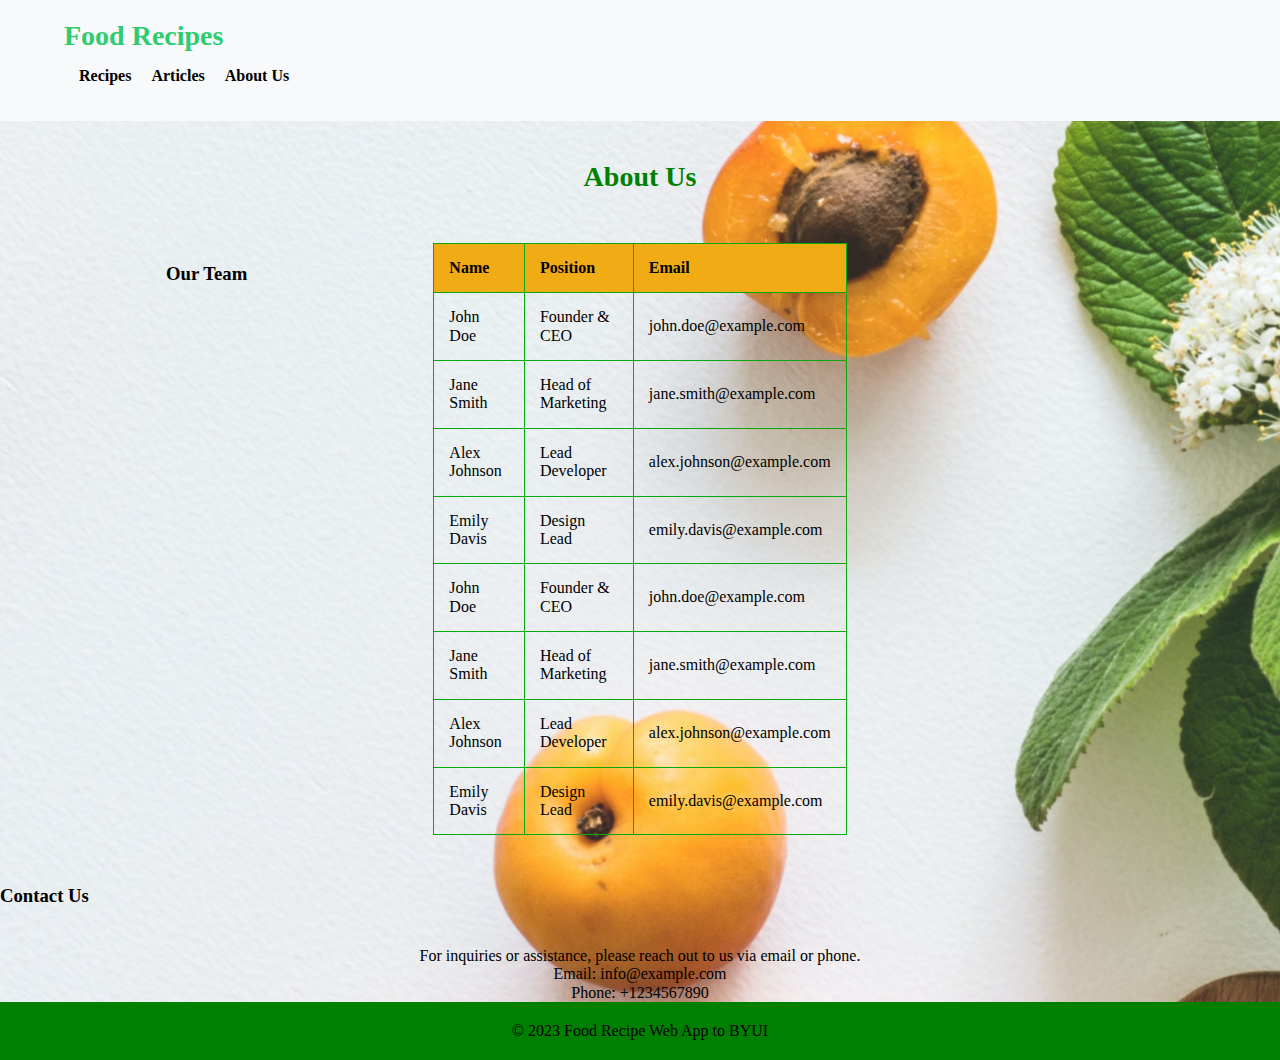
==== about/about_us.html @ cf3eae05 "updates" ====
<!DOCTYPE html>
<html lang="en">

<head>
    <meta charset="UTF-8" />
    <title>Food Recipe Web App - About Us</title>
    <link rel="stylesheet" href="/styles/styles.css">
    <link rel="stylesheet" href="/styles/large.css">
    <link rel="stylesheet" href="/styles/medium.css">
    <link rel="stylesheet" href="/styles/normalize.css">
    <link rel="icon" type="image/x-icon" href="uploads/favicon.ico">
    <script src="/js/about.js" defer></script>
</head>

<body>
    <header>
        <nav class="navbar">
            <div class="container">
                <h1 class="logo">Food Recipes</h1>
                <ul class="nav-links">
                    <li><a href="/index.html" class="nav-link">Recipes</a></li>
                    <li><a href="/articles/articles.html" class="nav-link">Articles</a></li>
                    <li><a href="/about/about_us.html" class="nav-link">About Us</a></li>
                </ul>
            </div>
        </nav>
    </header>

    <section id="about">
        <h2 class="section-title">About Us</h2>
        <div class="team-members">
            <h3>Our Team</h3>
            <table id="team-table">
                <thead>
                    <tr>
                        <th>Name</th>
                        <th>Position</th>
                        <th>Email</th>
                    </tr>
                </thead>
                <tbody>
                </tbody>
            </table>
        </div>

        <div class="contact-us">
            <h3>Contact Us</h3>
            <p>
                For inquiries or assistance, please reach out to us via email or phone.
            </p>
            <p>Email: <span id="email">info@foodrecipe.com</span></p>
            <p>Phone: <span id="phone">+1234567890</span></p>
        </div>
    </section>

    <footer class="footer">
        <div class="container">
            <p>&copy; 2023 Food Recipe Web App to BYUI</p>
        </div>
    </footer>
</body>

</html>
---- styles/styles.css ----
* {
  box-sizing: border-box;
  margin: 0;
  padding: 0;
}

/* Styling for Recipe Cards */
.recipe-card {
  border: 1px solid #fff;
  border-radius: 5px;
  padding: 10px;
  margin-bottom: 20px;
  display: flex;
  flex-direction: row;
  align-items: center;
  width: 100%;
}

.recipe-image {
  width: 150px; /* Adjust image size */
  height: 150px; /* Adjust image size */
  margin-right: 10px;
  border-radius: 5px;
  /* Additional styling properties for the image */
}

.recipe-details {
  flex-grow: 1;
}

.recipe-title {
  margin-top: 0;
  font-size: 18px;
}

.recipe-description {
  color: #000;
}

/* Styling for Article Cards */
.article-card {
  border: 1px solid orangered;
  border-radius: 5px;
  padding: 10px;
  margin-bottom: 20px;
  width: 100%;
}

.article-title {
  margin-top: 0;
  font-size: 18px;
  color: #09a80e;
}

.article-summary {
  color: #fff;
}

.read-more {
  text-decoration: none;
  color: tomato;
  display: block;
  margin-top: 10px;
}

.item {
  flex: 2;
}
p, h1,h3,h4 {
  color: #000;
}

.element {
  transition: transform 0.3s ease-in-out;
}

.element:hover {
  transform: scale(1.1);
}


.element {
  animation: move 2s infinite;
}

.container {
  width: 80%;
  margin: 0 auto;
}


/* Navbar Styles */
.navbar {
  background-color: #f8f9fa;
  padding: 20px 0;
}

/* Section Styles */
.section-title {
  margin-top: 40px;
  text-align: center;
  font-size: 2em;
  color: green;
}

.team-members,
.contact-us {
  margin-top: 30px;
}

/* Table Styles */
#team-table {
  width: 100%;
  border-collapse: collapse;
  margin-top: 20px;
}

#team-table th,
#team-table td {
  border: 1px solid #09a80e;
  padding: 10px;
}

#team-table th {
  background-color: #f1ab14;
  font-weight: bold;
  text-align: left;
}

/* Contact Us Section Styles */
.contact-us {
  text-align: center;
}
.navbar {
  display: flex;
  justify-content: space-between;
  align-items: center;
}

.logo {
  font-size: 28px;
  margin: 0;
  color: #2ecc71;
}

.nav-links {
  list-style-type: none;
  margin: 5px;
  padding: 10px;
  display: flex;
}

.nav-link {
  text-decoration: none;
  color: #000;
  margin-right: 20px;
  font-weight: bold;
}

/* Section styles */
.section-title {
  font-size: 28px;
  margin-bottom: 20px;
}

/* Footer styles */
.footer {
  background-color: green;
  color: #fff;
  text-align: center;
  padding: 20px 0;
}
img {
  border-radius: 10px;
  width: 95px;
  height: 95px;
  cursor: pointer;
  margin: 10px;
}

body {
  background-image: url("/uploads/back2.jpg");
  background-color: transparent;

}
---- styles/large.css ----
@media only screen and (min-width: 64rem) {
   .container {
       width: 90%; /* Adjust the width as needed */
   }
   h2 {
      justify-content: center;
   }

   /* Three-column grid for team members */
   .team-members {
       display: grid;
       grid-template-columns: repeat(3, 1fr); /* Three equal columns */
       gap: 20px; /* Gap between grid items */
   }

   /* Adjustments for the table on larger screens */
   #team-table {
       width: 100%;
       margin-top: 20px;
   }

   #team-table th,
   #team-table td {
       padding: 15px; /* Adjust table cell padding */
   }
   
.article-list {
   display: grid;
   grid-template-columns: 1fr 1fr 1fr 1fr;
   gap: 20px;
   margin: 0;
 }
 
   .about h2,h3 {
       margin: 20px auto;
       display: flex;
       justify-content: left;
       padding: 20px 0;
     }
   }
---- styles/medium.css ----
@media only screen and (min-width: 37.5rem) {
  
   nav button {
      display: none;
   }
   nav {
     display: inline-block;
     align-items: center;
   }
   nav ul#primaryNav{
      display: flex;
      margin-left: 2vw;
      justify-content: center;
      border-right: 1px solid rgba(0, 0, 0, 0.3);
      font-size: 24px;
      font-family: 'Lucida Sans', 'Lucida Sans Regular', 'Lucida Grande', 'Lucida Sans Unicode', Geneva, Verdana, sans-serif
      ;
   }
   .article-list {
      grid-template-columns:1fr 1fr 1fr;
      gap: 20px;
      margin: 0;
    }
    
   }
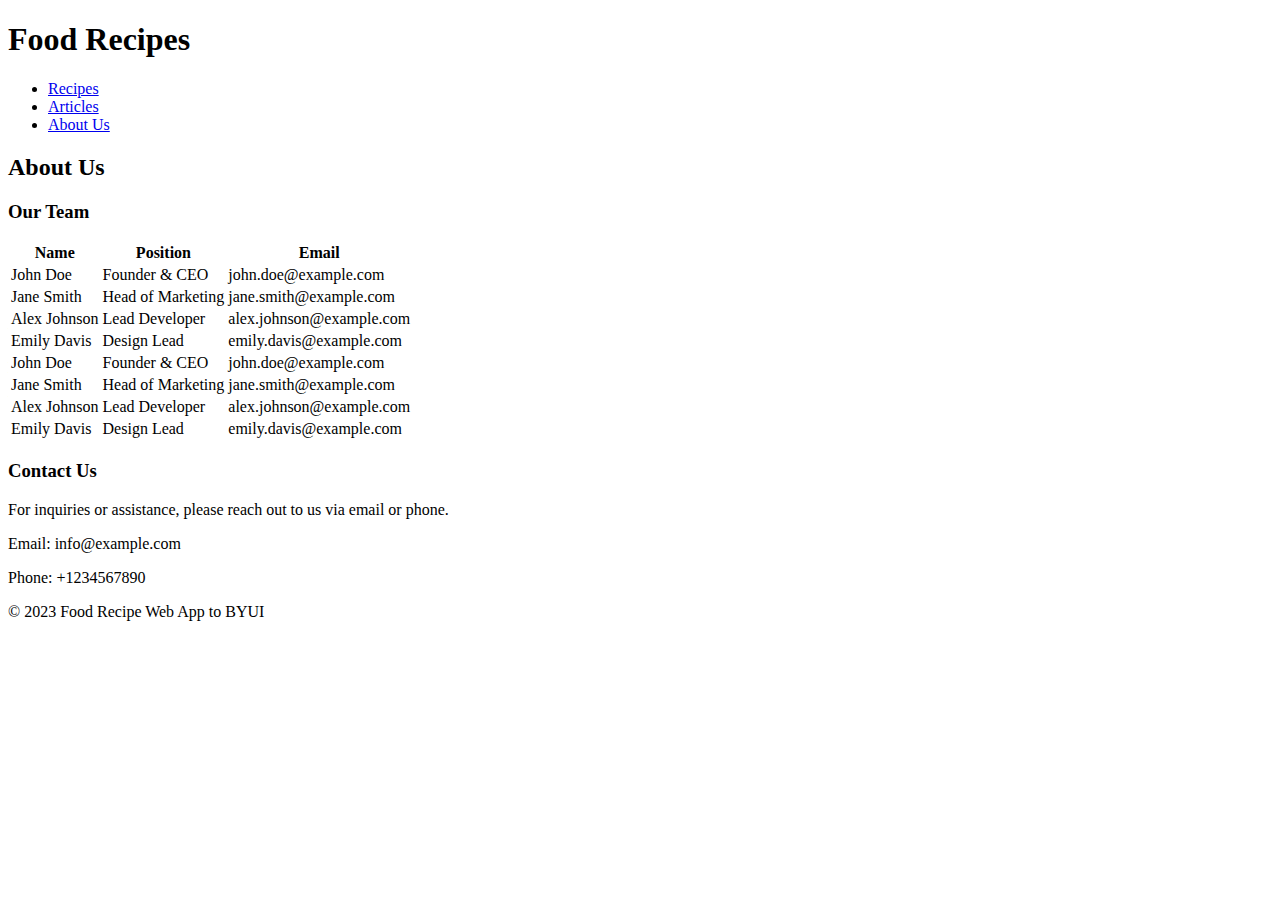
==== commit 4c454e9d: "updates" ====
--- a/about/about_us.html
+++ b/about/about_us.html
@@ -2,12 +2,12 @@
 <html lang="en">
 
 <head>
-    <meta charset="UTF-8" />
+    <meta charset="UTF-8">
     <title>Food Recipe Web App - About Us</title>
-    <link rel="stylesheet" href="/styles/styles.css">
-    <link rel="stylesheet" href="/styles/large.css">
-    <link rel="stylesheet" href="/styles/medium.css">
-    <link rel="stylesheet" href="/styles/normalize.css">
+    <link rel="stylesheet" href="styles/styles.css">
+    <link rel="stylesheet" href="styles/large.css">
+    <link rel="stylesheet" href="styles/medium.css">
+    <link rel="stylesheet" href="styles/normalize.css">
     <link rel="icon" type="image/x-icon" href="uploads/favicon.ico">
     <script src="/js/about.js" defer></script>
 </head>
